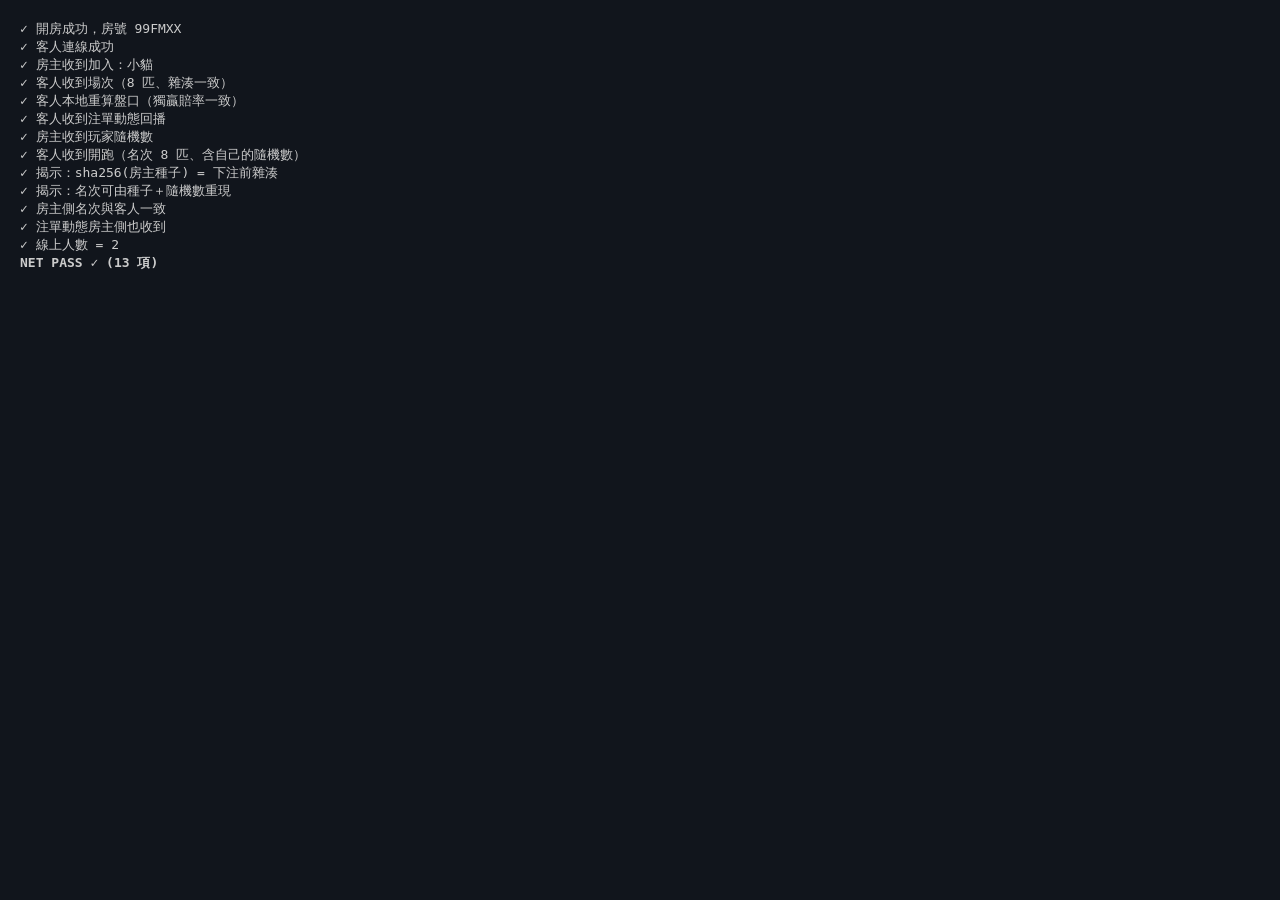
==== test/_net_test.html @ 17041612 "feat: implement core horse racing game engine, multiplayer networking, and dark-themed UI components" ====
<!DOCTYPE html>
<html><head><meta charset="utf-8"><title>net protocol test</title></head>
<body style="background:#11151c;color:#ccc;font:13px monospace;padding:12px">
<div id="out">running…</div>
<script>
// MockPeer：記憶體內訊息匯流排，介面對齊 PeerJS（測 net.js 協定邏輯，不測真實傳輸）
(function () {
  var REG = {}, SEQ = 0;
  function emit(obj, ev) {
    var args = [].slice.call(arguments, 2);
    (obj._h[ev] || []).forEach(function (f) { f.apply(null, args); });
  }
  function makeEnd(peerId) {
    return {
      open: false, peer: peerId, _h: {},
      on: function (ev, cb) { (this._h[ev] = this._h[ev] || []).push(cb); return this; },
      send: function (msg) {
        var o = this._other, m = JSON.parse(JSON.stringify(msg));
        setTimeout(function () { emit(o, 'data', m); }, 0);
      },
      close: function () {
        var o = this._other;
        setTimeout(function () { emit(o, 'close'); }, 0);
      }
    };
  }
  function Peer(id, opts) {
    if (typeof id !== 'string') { id = 'anon-' + (++SEQ); }
    this.id = id;
    this._h = {};
    REG[id] = this;
    var self = this;
    setTimeout(function () { emit(self, 'open', id); }, 0);
  }
  Peer.prototype.on = function (ev, cb) { (this._h[ev] = this._h[ev] || []).push(cb); return this; };
  Peer.prototype.connect = function (targetId) {
    var local = makeEnd(targetId);
    var self = this;
    setTimeout(function () {
      var target = REG[targetId];
      if (!target) { emit(self, 'error', { type: 'peer-unavailable' }); return; }
      var remote = makeEnd(self.id);
      local._other = remote;
      remote._other = local;
      emit(target, 'connection', remote);
      setTimeout(function () {
        local.open = true;
        remote.open = true;
        emit(local, 'open');
        emit(remote, 'open');
      }, 0);
    }, 0);
    return local;
  };
  Peer.prototype.destroy = function () { delete REG[this.id]; };
  window.Peer = Peer;
})();
</script>
<script src="../js/rng.js"></script>
<script src="../js/model.js"></script>
<script src="../js/net.js"></script>
<script>var NetHost = window.Net;</script>
<script src="../js/net.js"></script>
<script>var NetGuest = window.Net;</script>
<script>
// 完整協定走一遍：開房→加入→場次→下注→鎖注→隨機數→開跑→揭示驗證
var log = [], failed = false;
function ok(name, cond) {
  log.push((cond ? '✓ ' : '✗ ') + name);
  if (!cond) failed = true;
}
function done() {
  document.getElementById('out').innerHTML = log.join('<br>') +
    '<br><b id="final">' + (failed ? 'NET FAIL ✗' : 'NET PASS ✓ (' + log.length + ' 項)') + '</b>';
  document.title = failed ? 'FAIL' : 'PASS';
}

var hostSeed = RNG.randomSeedHex();
var mpRound = Model.buildRoundMP(hostSeed, 8, 1.0);
var hostNonce = 'aabb00', guestNonce = 'cafe1234';
var state = { guestRound: null, guestOrder: null, guestNonces: null, feeds: 0, locks: 0 };

NetHost.host('測試房主', {
  onJoined: function (name, conn) {
    ok('房主收到加入：' + name, name === '小貓');
    NetHost.sendTo(conn, {
      t: 'round', no: 1, hash: mpRound.hash, rtp: 1, racer: 'horse',
      horses: mpRound.horses.map(function (h) { return { num: h.num, name: h.name, strength: h.strength }; }),
      countdown: 30, phase: 'betting'
    });
  },
  onPlayers: function (list) { state.hostPlayers = list.length; },
  onBetFeed: function (who, bet) { state.feeds++; },
  onNonce: function (id, v) {
    ok('房主收到玩家隨機數', v === guestNonce);
    var order = Model.finishFromSeeds(hostSeed, [hostNonce, v], mpRound.horses);
    NetHost.broadcast({ t: 'start', order: order, nonces: [hostNonce, v] });
    state.hostOrder = order;
    setTimeout(function () {
      NetHost.broadcast({ t: 'reveal', hostSeed: hostSeed });
    }, 10);
  }
}, function (code) {
  ok('開房成功，房號 ' + code, /^[A-Z2-9]{6}$/.test(code));

  NetGuest.join(code, '小貓', {
    onRound: function (msg) {
      var horses = Model.reviveHorses(msg.horses);
      state.guestRound = { hash: msg.hash, horses: horses, market: Model.computeMarket(horses, msg.rtp) };
      ok('客人收到場次（8 匹、雜湊一致）', horses.length === 8 && msg.hash === mpRound.hash);
      ok('客人本地重算盤口（獨贏賠率一致）',
        Math.abs(state.guestRound.market.win[0].odds - mpRound.market.win[0].odds) < 1e-9);
      NetGuest.sendBet({ type: 'win', sel: [3], amount: 100, odds: 5 });
      setTimeout(function () {
        NetHost.broadcast({ t: 'lock' });
      }, 20);
    },
    onBetFeed: function (who, bet) {
      ok('客人收到注單動態回播', who === '小貓' && bet.amount === 100);
    },
    onLock: function () {
      state.locks++;
      NetGuest.sendNonce(guestNonce);
    },
    onStart: function (msg) {
      state.guestOrder = msg.order;
      state.guestNonces = msg.nonces;
      ok('客人收到開跑（名次 8 匹、含自己的隨機數）',
        msg.order.length === 8 && msg.nonces.indexOf(guestNonce) !== -1);
    },
    onReveal: function (msg) {
      ok('揭示：sha256(房主種子) = 下注前雜湊', RNG.sha256(msg.hostSeed) === state.guestRound.hash);
      var re = Model.finishFromSeeds(msg.hostSeed, state.guestNonces, state.guestRound.horses);
      ok('揭示：名次可由種子＋隨機數重現', re.join(',') === state.guestOrder.join(','));
      ok('房主側名次與客人一致', state.hostOrder.join(',') === state.guestOrder.join(','));
      ok('注單動態房主側也收到', state.feeds >= 1);
      ok('線上人數 = 2', state.hostPlayers === 2);
      done();
    },
    onLeft: function () { ok('不應觸發 onLeft', false); done(); }
  }, function () {
    ok('客人連線成功', true);
  }, function (err) {
    ok('加入失敗：' + err.message, false);
    done();
  });
}, function (err) {
  ok('開房失敗', false);
  done();
});

setTimeout(function () { // 保險：5 秒未完成視為失敗
  if (!document.getElementById('final')) { ok('逾時未完成', false); done(); }
}, 5000);
</script>
</body></html>
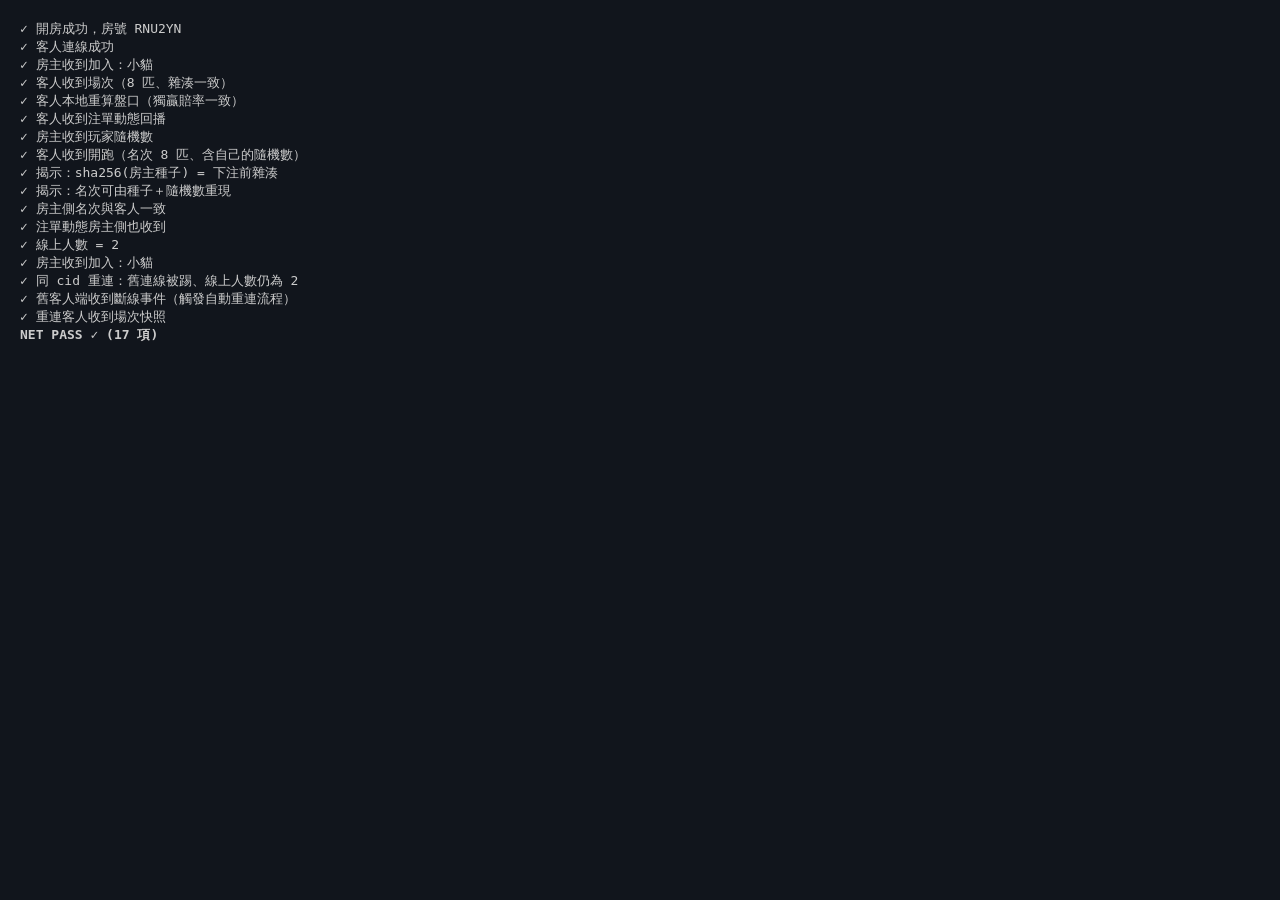
==== commit 891ef3f9: "feat: implement P2P networking layer using PeerJS for host-guest game synchronization" ====
--- a/test/_net_test.html
+++ b/test/_net_test.html
@@ -62,6 +62,8 @@
 <script>var NetHost = window.Net;</script>
 <script src="../js/net.js"></script>
 <script>var NetGuest = window.Net;</script>
+<script src="../js/net.js"></script>
+<script>var NetGuest2 = window.Net;</script>
 <script>
 // 完整協定走一遍：開房→加入→場次→下注→鎖注→隨機數→開跑→揭示驗證
 var log = [], failed = false;
@@ -78,7 +80,10 @@
 var hostSeed = RNG.randomSeedHex();
 var mpRound = Model.buildRoundMP(hostSeed, 8, 1.0);
 var hostNonce = 'aabb00', guestNonce = 'cafe1234';
-var state = { guestRound: null, guestOrder: null, guestNonces: null, feeds: 0, locks: 0 };
+var state = { guestRound: null, guestOrder: null, guestNonces: null, feeds: 0, locks: 0,
+              code: '', expectLeft: false, gotLeft: false, guest2Round: false };
+NetGuest.cid = 'cid-cat';
+NetGuest2.cid = 'cid-cat'; // 同一人重連：cid 相同
 
 NetHost.host('測試房主', {
   onJoined: function (name, conn) {
@@ -102,6 +107,7 @@
   }
 }, function (code) {
   ok('開房成功，房號 ' + code, /^[A-Z2-9]{6}$/.test(code));
+  state.code = code;
 
   NetGuest.join(code, '小貓', {
     onRound: function (msg) {
@@ -135,9 +141,12 @@
       ok('房主側名次與客人一致', state.hostOrder.join(',') === state.guestOrder.join(','));
       ok('注單動態房主側也收到', state.feeds >= 1);
       ok('線上人數 = 2', state.hostPlayers === 2);
-      done();
+      testReconnect();
     },
-    onLeft: function () { ok('不應觸發 onLeft', false); done(); }
+    onLeft: function () {
+      state.gotLeft = true;
+      if (!state.expectLeft) { ok('不應觸發 onLeft', false); done(); }
+    }
   }, function () {
     ok('客人連線成功', true);
   }, function (err) {
@@ -149,6 +158,27 @@
   done();
 });
 
+// 模擬同一玩家斷線重連（同 cid 重入）：房主應踢舊連線、名單不重複、重連者拿到快照
+function testReconnect() {
+  state.expectLeft = true;
+  NetGuest2.join(state.code, '小貓', {
+    onRound: function (msg) {
+      state.guest2Round = (msg.no === 1 && msg.hash === mpRound.hash);
+    },
+    onLeft: function () {}
+  }, function () {
+    setTimeout(function () {
+      ok('同 cid 重連：舊連線被踢、線上人數仍為 2', NetHost.count() === 2);
+      ok('舊客人端收到斷線事件（觸發自動重連流程）', state.gotLeft === true);
+      ok('重連客人收到場次快照', state.guest2Round === true);
+      done();
+    }, 60);
+  }, function (err) {
+    ok('重連失敗：' + err.message, false);
+    done();
+  });
+}
+
 setTimeout(function () { // 保險：5 秒未完成視為失敗
   if (!document.getElementById('final')) { ok('逾時未完成', false); done(); }
 }, 5000);
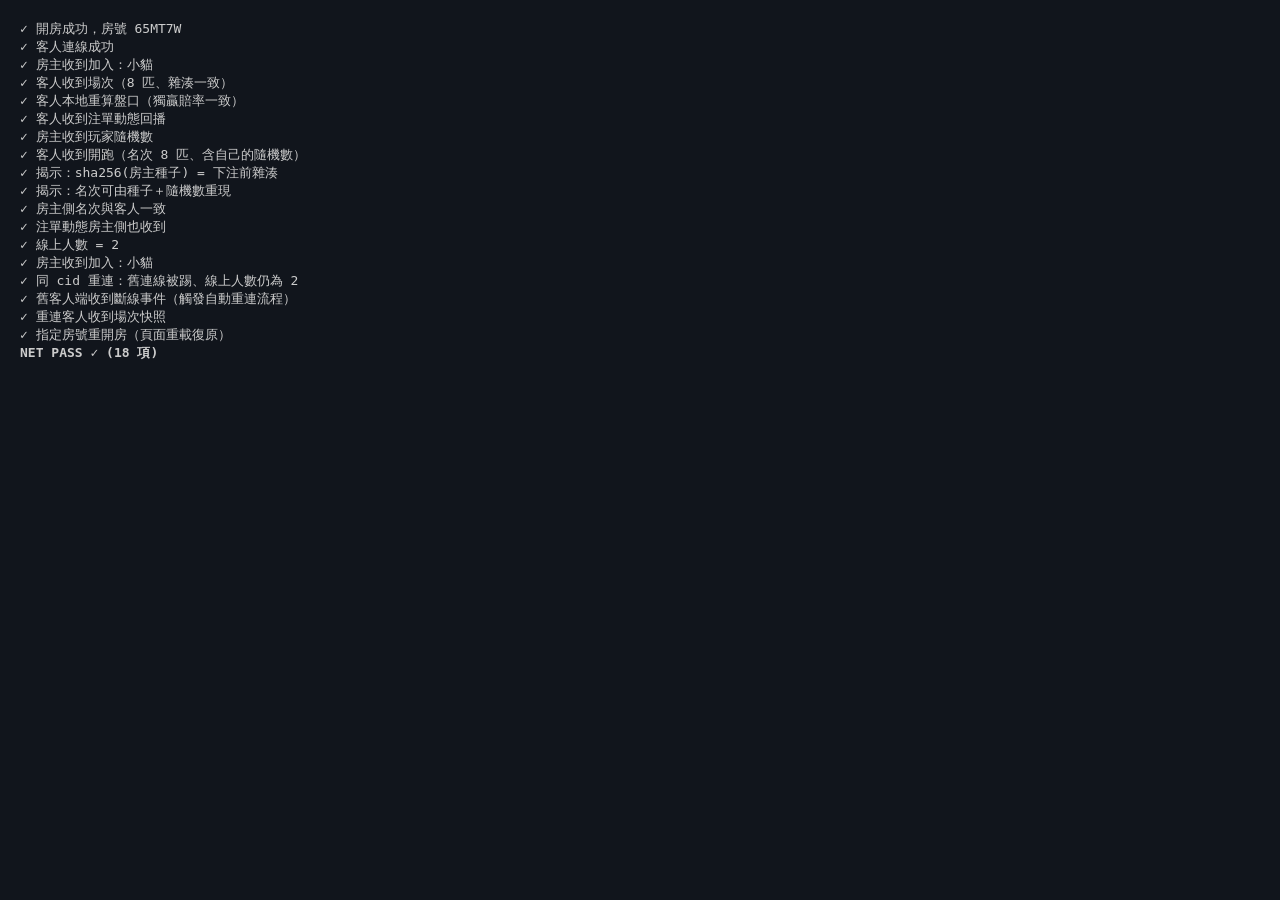
==== commit e1e8c773: "feat: implement networking layer and test suite for race data integration in index.html" ====
--- a/test/_net_test.html
+++ b/test/_net_test.html
@@ -64,6 +64,8 @@
 <script>var NetGuest = window.Net;</script>
 <script src="../js/net.js"></script>
 <script>var NetGuest2 = window.Net;</script>
+<script src="../js/net.js"></script>
+<script>var NetHost2 = window.Net;</script>
 <script>
 // 完整協定走一遍：開房→加入→場次→下注→鎖注→隨機數→開跑→揭示驗證
 var log = [], failed = false;
@@ -171,7 +173,7 @@
       ok('同 cid 重連：舊連線被踢、線上人數仍為 2', NetHost.count() === 2);
       ok('舊客人端收到斷線事件（觸發自動重連流程）', state.gotLeft === true);
       ok('重連客人收到場次快照', state.guest2Round === true);
-      done();
+      testWantCode();
     }, 60);
   }, function (err) {
     ok('重連失敗：' + err.message, false);
@@ -179,6 +181,17 @@
   });
 }
 
+// 房主重載復原：用指定房號重開房（客人重連才接得回來）
+function testWantCode() {
+  NetHost2.host('重載房主', {}, function (code) {
+    ok('指定房號重開房（頁面重載復原）', code === 'TESTAA');
+    done();
+  }, function () {
+    ok('指定房號開房失敗', false);
+    done();
+  }, 'TESTAA');
+}
+
 setTimeout(function () { // 保險：5 秒未完成視為失敗
   if (!document.getElementById('final')) { ok('逾時未完成', false); done(); }
 }, 5000);
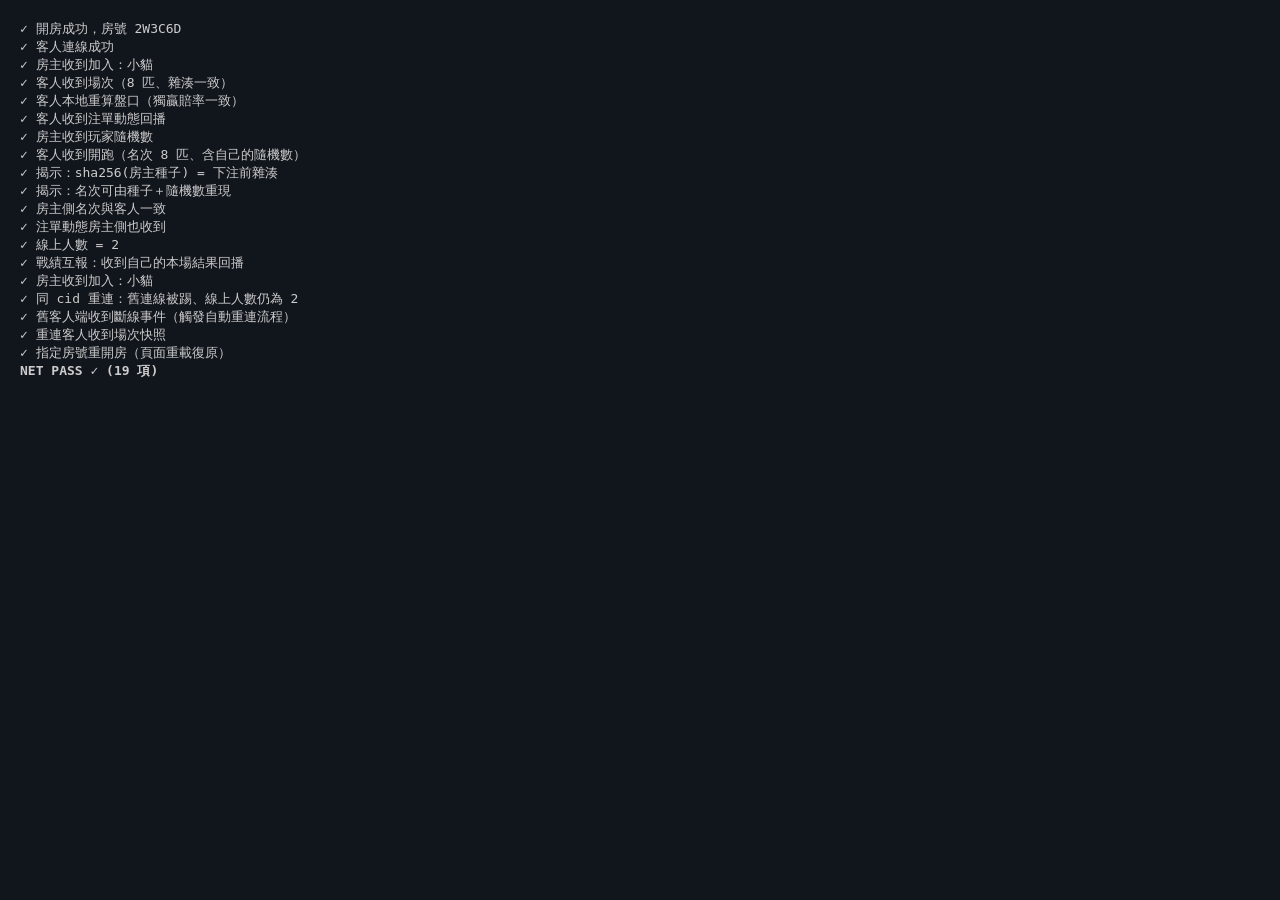
==== commit 84c5c18b: "feat: implement networking module and main application logic with corresponding test suite" ====
--- a/test/_net_test.html
+++ b/test/_net_test.html
@@ -143,6 +143,10 @@
       ok('房主側名次與客人一致', state.hostOrder.join(',') === state.guestOrder.join(','));
       ok('注單動態房主側也收到', state.feeds >= 1);
       ok('線上人數 = 2', state.hostPlayers === 2);
+      NetGuest.sendResult(100, 450); // 戰績互報：客人送出本場下注/派彩
+    },
+    onResultFeed: function (who, bet, win) {
+      ok('戰績互報：收到自己的本場結果回播', who === '小貓' && bet === 100 && win === 450);
       testReconnect();
     },
     onLeft: function () {
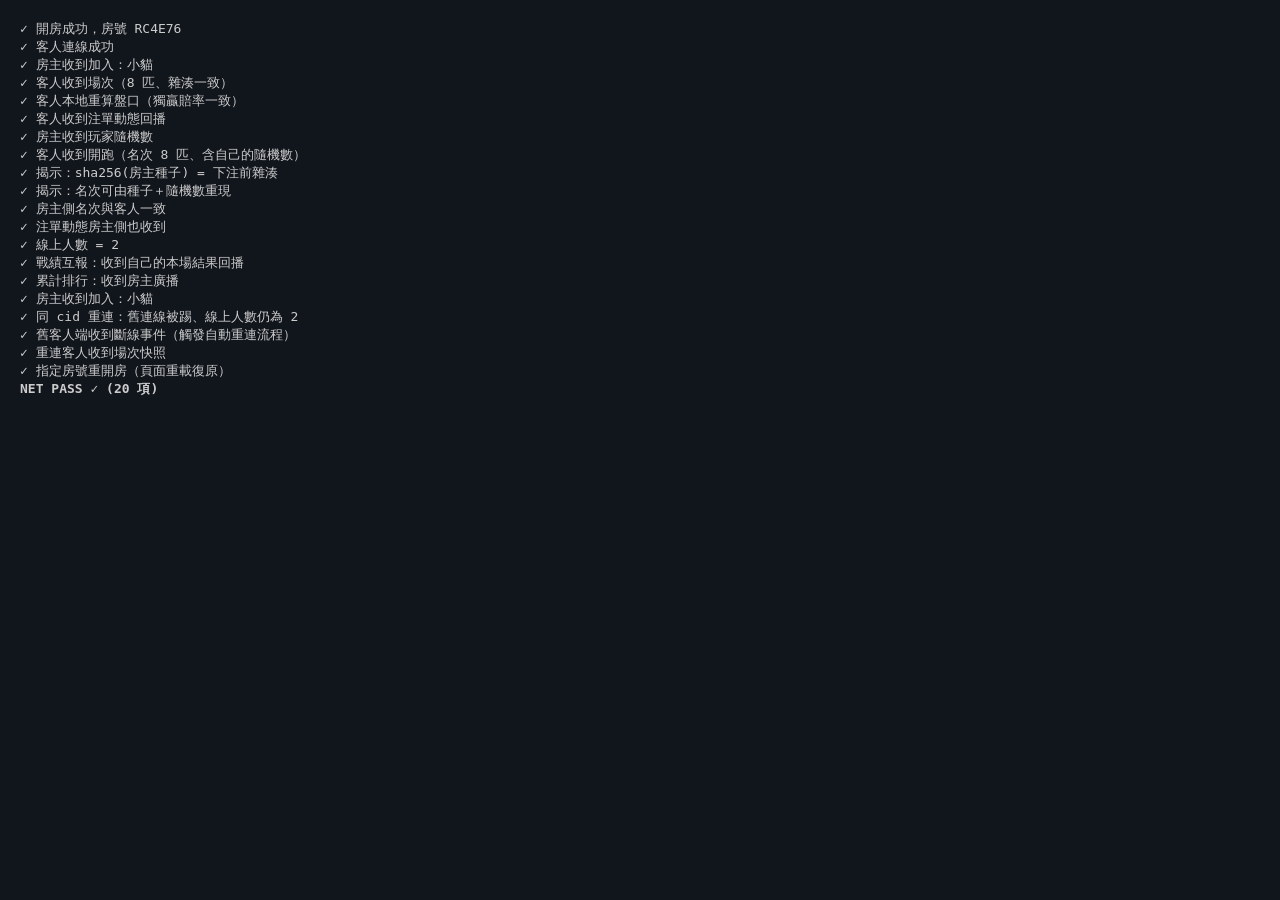
==== commit 185d1847: "feat: implement core networking and main application logic with integrated test suite" ====
--- a/test/_net_test.html
+++ b/test/_net_test.html
@@ -147,6 +147,10 @@
     },
     onResultFeed: function (who, bet, win) {
       ok('戰績互報：收到自己的本場結果回播', who === '小貓' && bet === 100 && win === 450);
+      NetHost.broadcast({ t: 'standings', list: [{ who: '小貓', bet: 100, win: 450, rounds: 1 }] });
+    },
+    onStandings: function (list) {
+      ok('累計排行：收到房主廣播', list.length === 1 && list[0].who === '小貓' && list[0].win === 450);
       testReconnect();
     },
     onLeft: function () {
